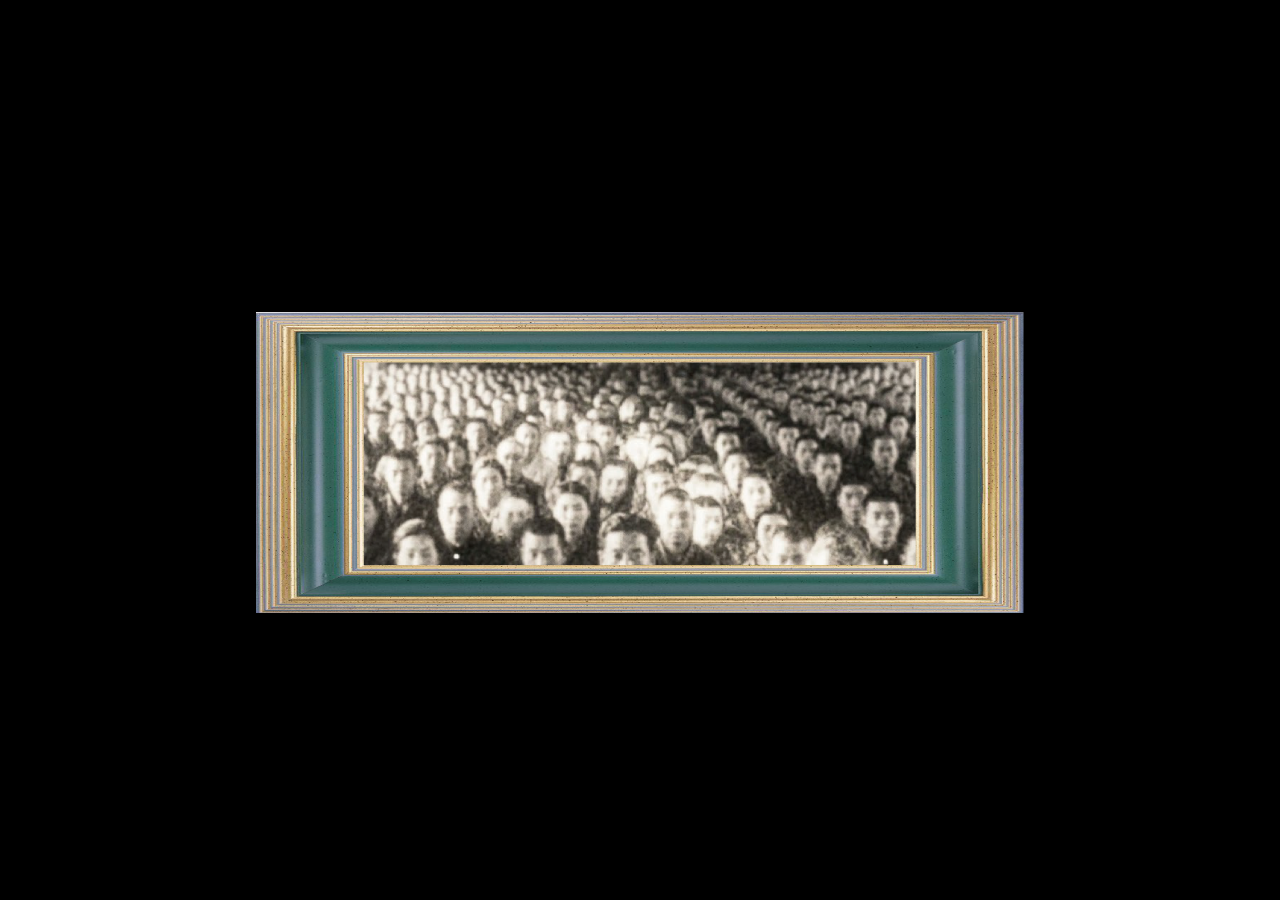
==== complete.html @ 20aacdbf "Add files via upload" ====
<!DOCTYPE html>
<html lang="en">
<head>

<meta charset="UTF-8">
<meta name="viewport" content="width=device-width, initial-scale=1.0">

<title>Complete</title>

<style>

body{
margin:0;
background:black;
display:flex;
align-items:center;
justify-content:center;
height:100vh;
overflow:hidden;
}

img{
max-width:60vw;
max-height:60vh;
}

</style>

</head>

<body>

<img src="final-image.png">

</body>
</html>
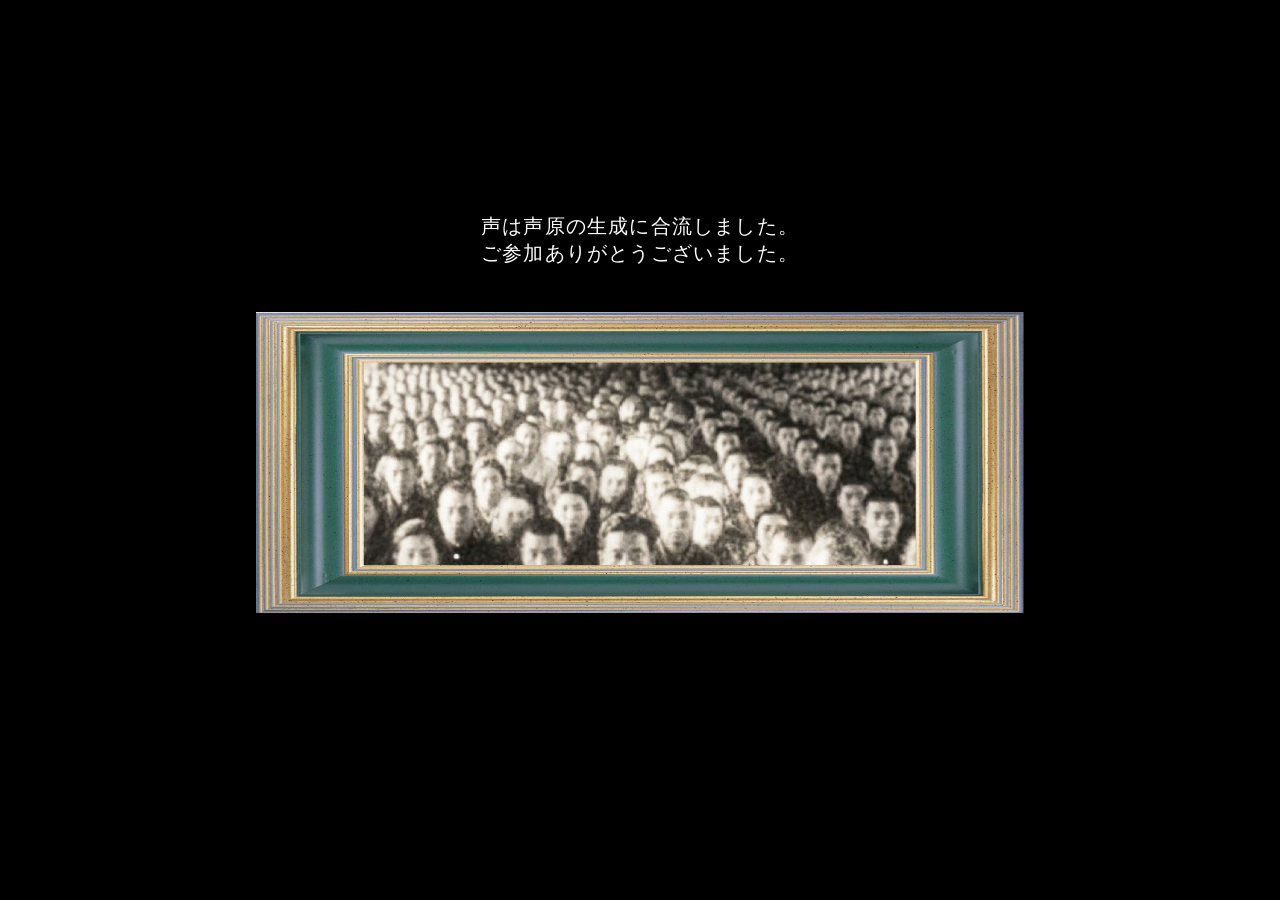
==== commit c05d8d6a: "Update complete.html" ====
--- a/complete.html
+++ b/complete.html
@@ -1,5 +1,6 @@
 <!DOCTYPE html>
-<html lang="en">
+<html lang="ja">
+
 <head>
 
 <meta charset="UTF-8">
@@ -17,11 +18,59 @@
 justify-content:center;
 height:100vh;
 overflow:hidden;
+
+
+
 }
 
-img{
+#final-screen{
+position:relative;
+display:flex;
+align-items:center;
+justify-content:center;
+}
+
+#final-image{
 max-width:60vw;
 max-height:60vh;
+display:block;
+}
+
+#final-message{
+
+position:absolute;
+
+top:10%;
+left:50%;
+
+transform:translate(-50%,-50%);
+
+font-size:clamp(20px,4vw,20px);
+
+color:white;
+
+letter-spacing:0.06em;
+
+text-align:center;
+
+text-shadow:0 0 20px rgba(0,0,0,0.8);
+
+opacity:0;
+
+animation:fadeIn 0s ease forwards;
+
+}
+
+@keyframes fadeIn{
+
+from{
+opacity:0;
+}
+
+to{
+opacity:1;
+}
+
 }
 
 </style>
@@ -30,7 +79,17 @@
 
 <body>
 
-<img src="final-image.png">
+<div id="final-screen">
+
+<img src="final-image.png" id="final-image">
+
+<div id="final-message">
+声は声原の生成に合流しました。<br>
+ご参加ありがとうございました。
+</div>
+
+</div>
 
 </body>
-</html>+
+</html>
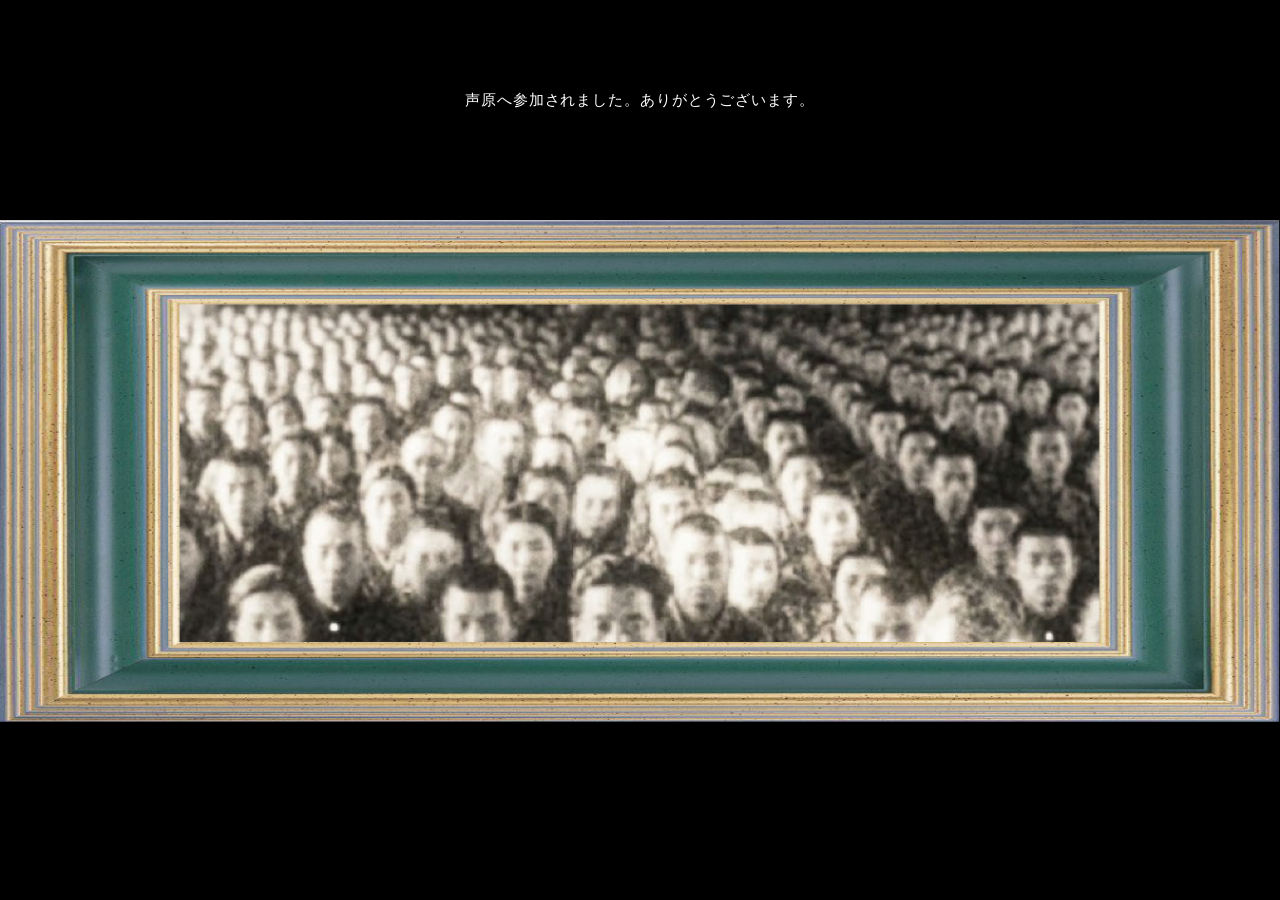
==== commit e36bc8a5: "Update complete.html" ====
--- a/complete.html
+++ b/complete.html
@@ -31,8 +31,8 @@
 }
 
 #final-image{
-max-width:60vw;
-max-height:60vh;
+max-width:100vw;
+max-height:100vh;
 display:block;
 }
 
@@ -45,7 +45,7 @@
 
 transform:translate(-50%,-50%);
 
-font-size:clamp(20px,4vw,20px);
+font-size:clamp(15px,4vw,15px);
 
 color:white;
 
@@ -84,8 +84,7 @@
 <img src="final-image.png" id="final-image">
 
 <div id="final-message">
-声は声原の生成に合流しました。<br>
-ご参加ありがとうございました。
+声原へ参加されました。ありがとうございます。
 </div>
 
 </div>
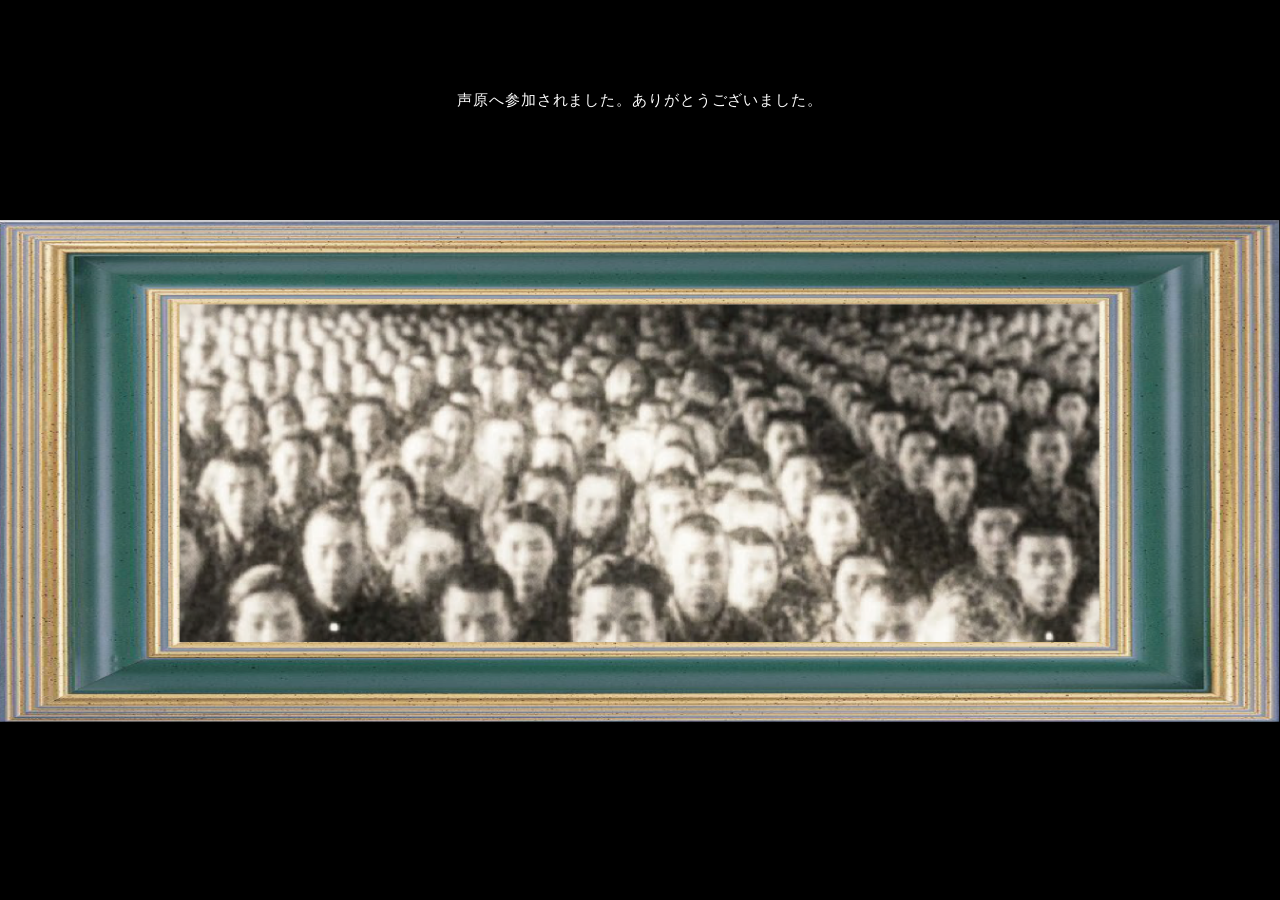
==== commit 6ed294b1: "Update complete.html" ====
--- a/complete.html
+++ b/complete.html
@@ -84,7 +84,7 @@
 <img src="final-image.png" id="final-image">
 
 <div id="final-message">
-声原へ参加されました。ありがとうございます。
+声原へ参加されました。ありがとうございました。
 </div>
 
 </div>
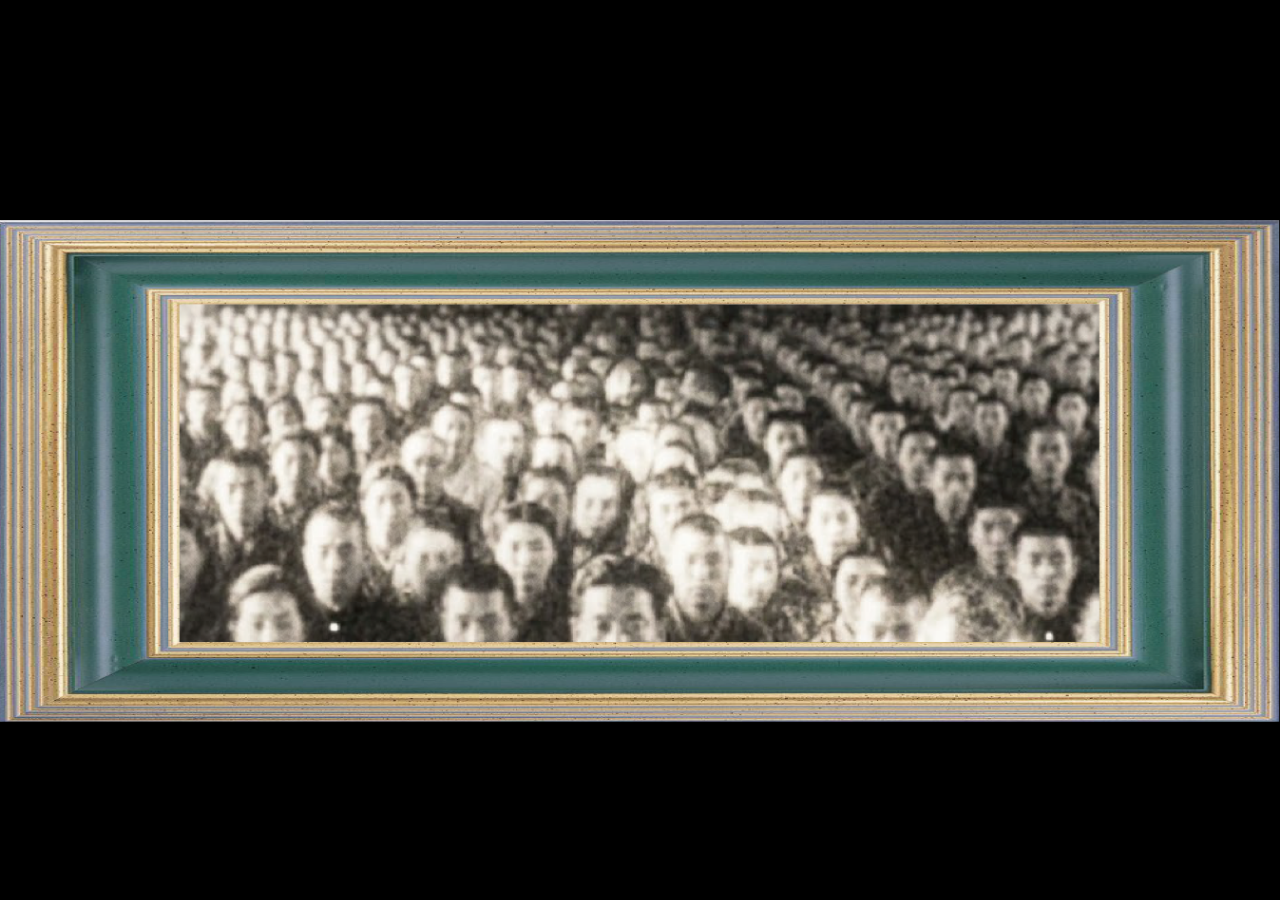
==== commit 44d37427: "Update complete.html" ====
--- a/complete.html
+++ b/complete.html
@@ -84,7 +84,7 @@
 <img src="final-image.png" id="final-image">
 
 <div id="final-message">
-声原へ参加されました。ありがとうございました。
+
 </div>
 
 </div>
